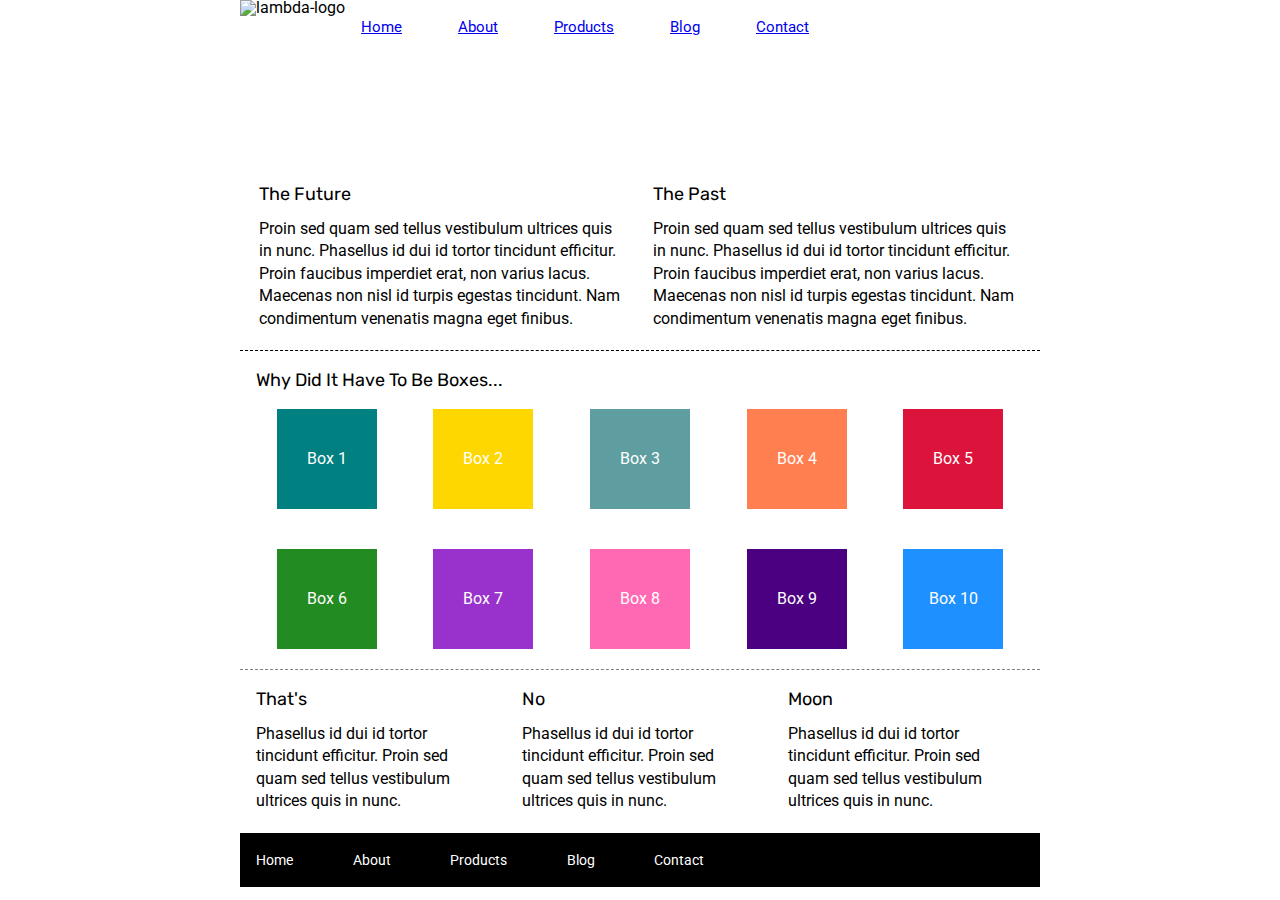
==== index.html @ a72ddcc2 "adding files" ====
<!doctype html>

<html lang="en">
<head>
  <meta charset="utf-8">

  <title>Sprint Challenge - Home</title>

  <link href="https://fonts.googleapis.com/css?family=Roboto|Rubik" rel="stylesheet">
  <link rel="stylesheet" href="css/index.css">

</head>

<body>
    <div class="container">
        <div>
            <div id="logo">
                <img src="./img/lambda-black.png" alt="lambda-logo">
            </div>
            <nav id="menu">
                      <a href="#">Home</a>
                      <a href="#">About</a>
                      <a href="#">Products</a>
                      <a href="#">Blog</a>
                      <a href="#">Contact</a>
            </nav>
        </div>
           
        
        <div id="mainimg"></div>
        <section class="top-content">
            <div class="text-container">
                <h2>The Future</h2>
                <p>Proin sed quam sed tellus vestibulum ultrices quis in nunc. Phasellus id dui id tortor tincidunt efficitur. Proin faucibus imperdiet erat, non varius lacus. Maecenas non nisl id turpis egestas tincidunt. Nam condimentum venenatis magna eget finibus.</p>
            </div>
            <div class="text-container">
                <h2>The Past</h2>
                <p>Proin sed quam sed tellus vestibulum ultrices quis in nunc. Phasellus id dui id tortor tincidunt efficitur. Proin faucibus imperdiet erat, non varius lacus. Maecenas non nisl id turpis egestas tincidunt. Nam condimentum venenatis magna eget finibus.</p>
            </div>
        </section>
        
        <section class="middle-content">
        
            <h2>Why Did It Have To Be Boxes...</h2>
            
            <div class="boxes">
                <div class="box b1">Box 1</div>
                <div class="box b2">Box 2</div>
                <div class="box b3">Box 3</div>
                <div class="box b4">Box 4</div>
                <div class="box b5">Box 5</div>
                <div class="box b6">Box 6</div>
                <div class="box b7">Box 7</div>
                <div class="box b8">Box 8</div>
                <div class="box b9">Box 9</div>
                <div class="box b10">Box 10</div>
            </div>
        
        </section>

        <section class="bottom-content">

            <div class="text-container">
                <h2>That's</h2>
                <p>Phasellus id dui id tortor tincidunt efficitur. Proin sed quam sed tellus vestibulum ultrices quis in nunc.</p>
            </div>
            <div class="text-container">
                <h2>No</h2>
                <p>Phasellus id dui id tortor tincidunt efficitur. Proin sed quam sed tellus vestibulum ultrices quis in nunc.</p>
            </div>
            <div class="text-container">
                <h2>Moon</h2>
                <p>Phasellus id dui id tortor tincidunt efficitur. Proin sed quam sed tellus vestibulum ultrices quis in nunc.</p>
            </div>

        </section>
        
        <footer>
            <nav>
                <a href="#">Home</a>
                <a href="#">About</a>
                <a href="#">Products</a>
                <a href="#">Blog</a>
                <a href="#">Contact</a>
            </nav>
        </footer>
    </div><!-- container -->        
</body>
</html>
---- css/index.css ----
/* http://meyerweb.com/eric/tools/css/reset/ 
   v2.0 | 20110126
   License: none (public domain)
*/

html, body, div, span, applet, object, iframe,
h1, h2, h3, h4, h5, h6, p, blockquote, pre,
a, abbr, acronym, address, big, cite, code,
del, dfn, em, img, ins, kbd, q, s, samp,
small, strike, strong, sub, sup, tt, var,
b, u, i, center,
dl, dt, dd, ol, ul, li,
fieldset, form, label, legend,
table, caption, tbody, tfoot, thead, tr, th, td,
article, aside, canvas, details, embed, 
figure, figcaption, footer, header, hgroup, 
menu, nav, output, ruby, section, summary,
time, mark, audio, video {
	margin: 0;
	padding: 0;
	border: 0;
	font-size: 100%;
	font: inherit;
	vertical-align: baseline;
}
/* HTML5 display-role reset for older browsers */
article, aside, details, figcaption, figure, 
footer, header, hgroup, menu, nav, section {
	display: block;
}
div#logo{
    display: flex;

}

body {
	line-height: 1;
}
ol, ul {
	list-style: none;
}
blockquote, q {
	quotes: none;
}
blockquote:before, blockquote:after,
q:before, q:after {
	content: '';
	content: none;
}
table {
	border-collapse: collapse;
	border-spacing: 0;
}

* {
    box-sizing: border-box;
   
    
}

html, body {
    height: 100%;
    font-family: 'Roboto', sans-serif;
}

h1, h2, h3, h4, h5 {
    font-size: 18px;
    margin-bottom: 15px;
    font-family: 'Rubik', sans-serif;
}

p {
    line-height: 1.4;
}

.container {
    width: 800px;
    margin: 0 auto;
}

.top-content {
    display: flex;
    flex-wrap: wrap;
    justify-content: space-evenly;
    margin-bottom: 20px;
    border-bottom: 1px dashed black;
}

.top-content .text-container {
    width: 48%;
    padding: 0 1%;
    padding-bottom: 20px;  
}

.middle-content {
    margin-bottom: 20px;
    border-bottom: 1px dashed grey;
   
}

.middle-content h2 {
    padding: 0 2%;
    margin-bottom: 0;
    
}

.middle-content .boxes {
    display: flex;
    flex-wrap: wrap;
    justify-content: space-evenly;
  
}

.middle-content .boxes .box {
    width: 12.5%;
    height: 100px;
    background:black;
    margin: 20px 2.5%;
    color: white;
    display: flex;
    align-items: center;
    justify-content: center;
    

}

div#logo{
    display: inline-flex;
    float: left;
}

nav#menu {
    width: 60%;
    display: flex;
    justify-content: space-between;
    align-items: right;
    padding: 20px 2%;
    font-size: 15px;

 
}
.box1{
    
    display: flex;
}
.buttom {
    border: 1px solid red;
}
.block {
  
  border-bottom: 1px solid black;

}
.navitem {
    text-decoration: none;
}
div#mainimg {
    background-image: url('../img/jumbo-about.png');;
    display: flex;
    flex-wrap: wrap;
    margin-top: 20px;
    margin-bottom: 20px;
    height: 90px;
}


.middle-content .boxes .b1 {
    background-color: teal;
}
.middle-content .boxes .b2 {
    background-color: gold;
}
.middle-content .boxes .b3 {
    background-color: cadetblue;
}
.middle-content .boxes .b4 {
    background-color: coral;
}
.middle-content .boxes .b5 {
    background-color: crimson;
}
.middle-content .boxes .b6 {
    background-color: forestgreen;
}
.middle-content .boxes .b7 {
    background-color: darkorchid;
}
.middle-content .boxes .b8 {
    background-color: hotpink;
}
.middle-content .boxes .b9 {
    background-color:indigo ;
}
.middle-content .boxes .b10 {
    background-color: dodgerblue;
}



.bottom-content {
    display: flex;
    margin: 0 2% 20px;
    justify-content: space-around;
}

.bottom-content .text-container {
    padding-right: 4%;
}

.bottom-content .text-container:last-child {
    padding-right: 0;
}

footer {
    width: 100%;
    background: black;
}

footer nav {
    width: 60%;
    display: flex;
    justify-content: space-between;
    align-items: center;
    padding: 20px 2%;
    font-size: 14px;
}

footer nav a {
    color: white;
    text-decoration: none;
}
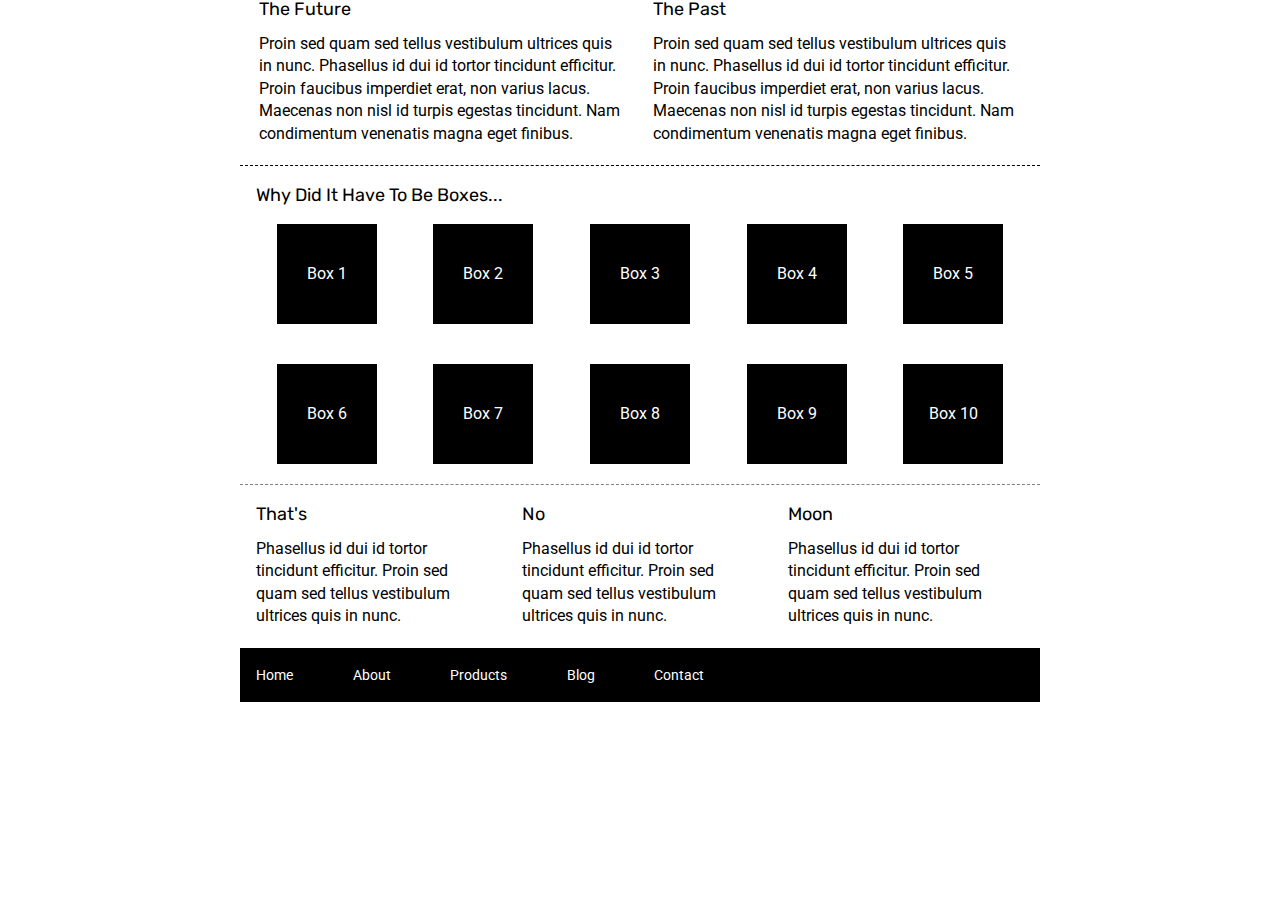
==== commit 63769634: "css" ====
--- a/index.html
+++ b/index.html
@@ -13,21 +13,7 @@
 
 <body>
     <div class="container">
-        <div>
-            <div id="logo">
-                <img src="./img/lambda-black.png" alt="lambda-logo">
-            </div>
-            <nav id="menu">
-                      <a href="#">Home</a>
-                      <a href="#">About</a>
-                      <a href="#">Products</a>
-                      <a href="#">Blog</a>
-                      <a href="#">Contact</a>
-            </nav>
-        </div>
-           
-        
-        <div id="mainimg"></div>
+   
         <section class="top-content">
             <div class="text-container">
                 <h2>The Future</h2>
@@ -44,16 +30,16 @@
             <h2>Why Did It Have To Be Boxes...</h2>
             
             <div class="boxes">
-                <div class="box b1">Box 1</div>
-                <div class="box b2">Box 2</div>
-                <div class="box b3">Box 3</div>
-                <div class="box b4">Box 4</div>
-                <div class="box b5">Box 5</div>
-                <div class="box b6">Box 6</div>
-                <div class="box b7">Box 7</div>
-                <div class="box b8">Box 8</div>
-                <div class="box b9">Box 9</div>
-                <div class="box b10">Box 10</div>
+                <div class="box">Box 1</div>
+                <div class="box">Box 2</div>
+                <div class="box">Box 3</div>
+                <div class="box">Box 4</div>
+                <div class="box">Box 5</div>
+                <div class="box">Box 6</div>
+                <div class="box">Box 7</div>
+                <div class="box">Box 8</div>
+                <div class="box">Box 9</div>
+                <div class="box">Box 10</div>
             </div>
         
         </section>
@@ -72,6 +58,7 @@
                 <h2>Moon</h2>
                 <p>Phasellus id dui id tortor tincidunt efficitur. Proin sed quam sed tellus vestibulum ultrices quis in nunc.</p>
             </div>
+            
 
         </section>
         
--- a/css/index.css
+++ b/css/index.css
@@ -226,6 +226,6 @@
 }
 
 footer nav a {
-    color: white;
+    color:white;
     text-decoration: none;
 }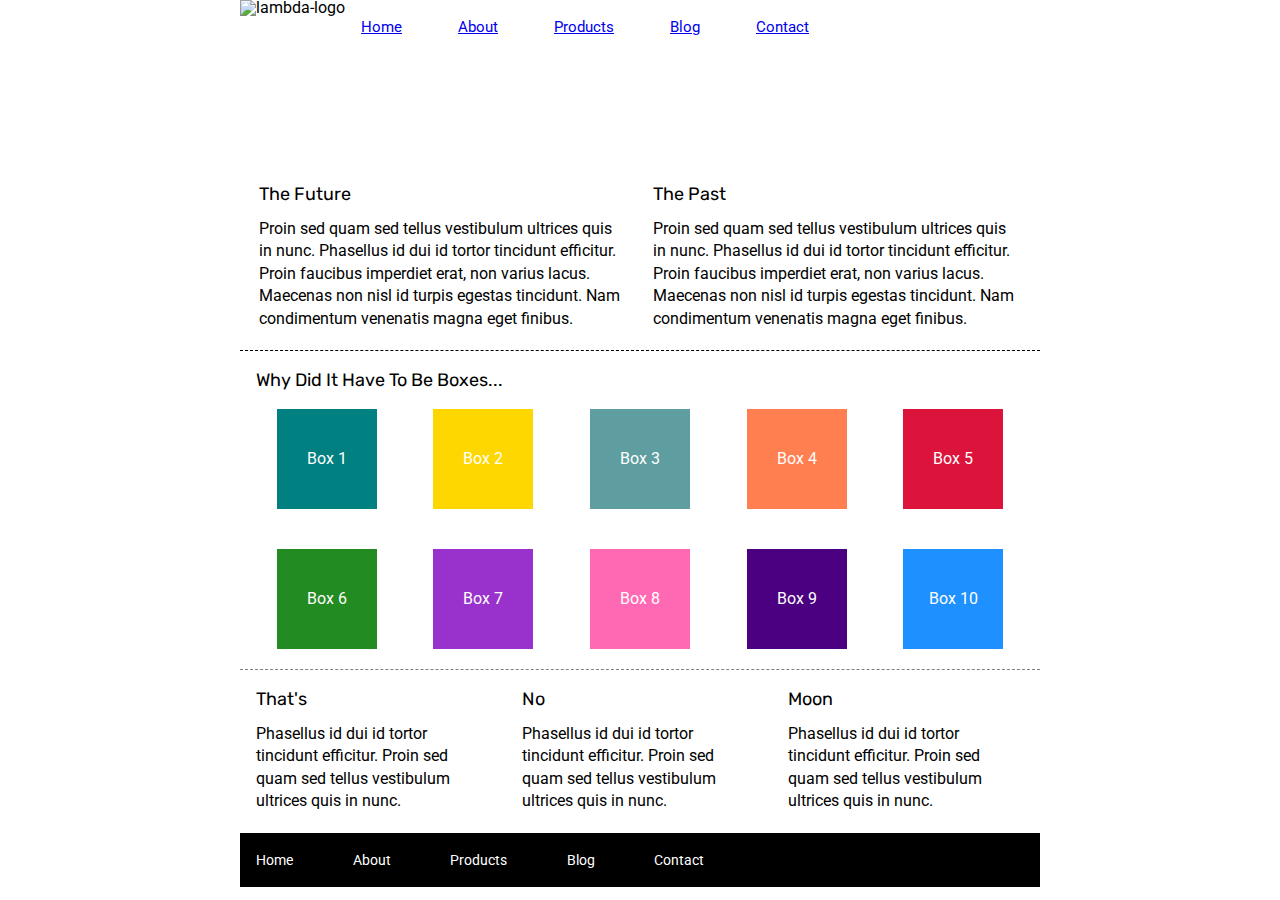
==== commit 929b636b: "Merge 637696343837a4090d35b7140136dd6029ac53f4 into 451719ebd3d1c7672d62d3630fa89ac92f376e66" ====
--- a/index.html
+++ b/index.html
@@ -13,7 +13,21 @@
 
 <body>
     <div class="container">
-   
+        <div>
+            <div id="logo">
+                <img src="./img/lambda-black.png" alt="lambda-logo">
+            </div>
+            <nav id="menu">
+                      <a href="#">Home</a>
+                      <a href="#">About</a>
+                      <a href="#">Products</a>
+                      <a href="#">Blog</a>
+                      <a href="#">Contact</a>
+            </nav>
+        </div>
+           
+        
+        <div id="mainimg"></div>
         <section class="top-content">
             <div class="text-container">
                 <h2>The Future</h2>
@@ -30,16 +44,16 @@
             <h2>Why Did It Have To Be Boxes...</h2>
             
             <div class="boxes">
-                <div class="box">Box 1</div>
-                <div class="box">Box 2</div>
-                <div class="box">Box 3</div>
-                <div class="box">Box 4</div>
-                <div class="box">Box 5</div>
-                <div class="box">Box 6</div>
-                <div class="box">Box 7</div>
-                <div class="box">Box 8</div>
-                <div class="box">Box 9</div>
-                <div class="box">Box 10</div>
+                <div class="box b1">Box 1</div>
+                <div class="box b2">Box 2</div>
+                <div class="box b3">Box 3</div>
+                <div class="box b4">Box 4</div>
+                <div class="box b5">Box 5</div>
+                <div class="box b6">Box 6</div>
+                <div class="box b7">Box 7</div>
+                <div class="box b8">Box 8</div>
+                <div class="box b9">Box 9</div>
+                <div class="box b10">Box 10</div>
             </div>
         
         </section>
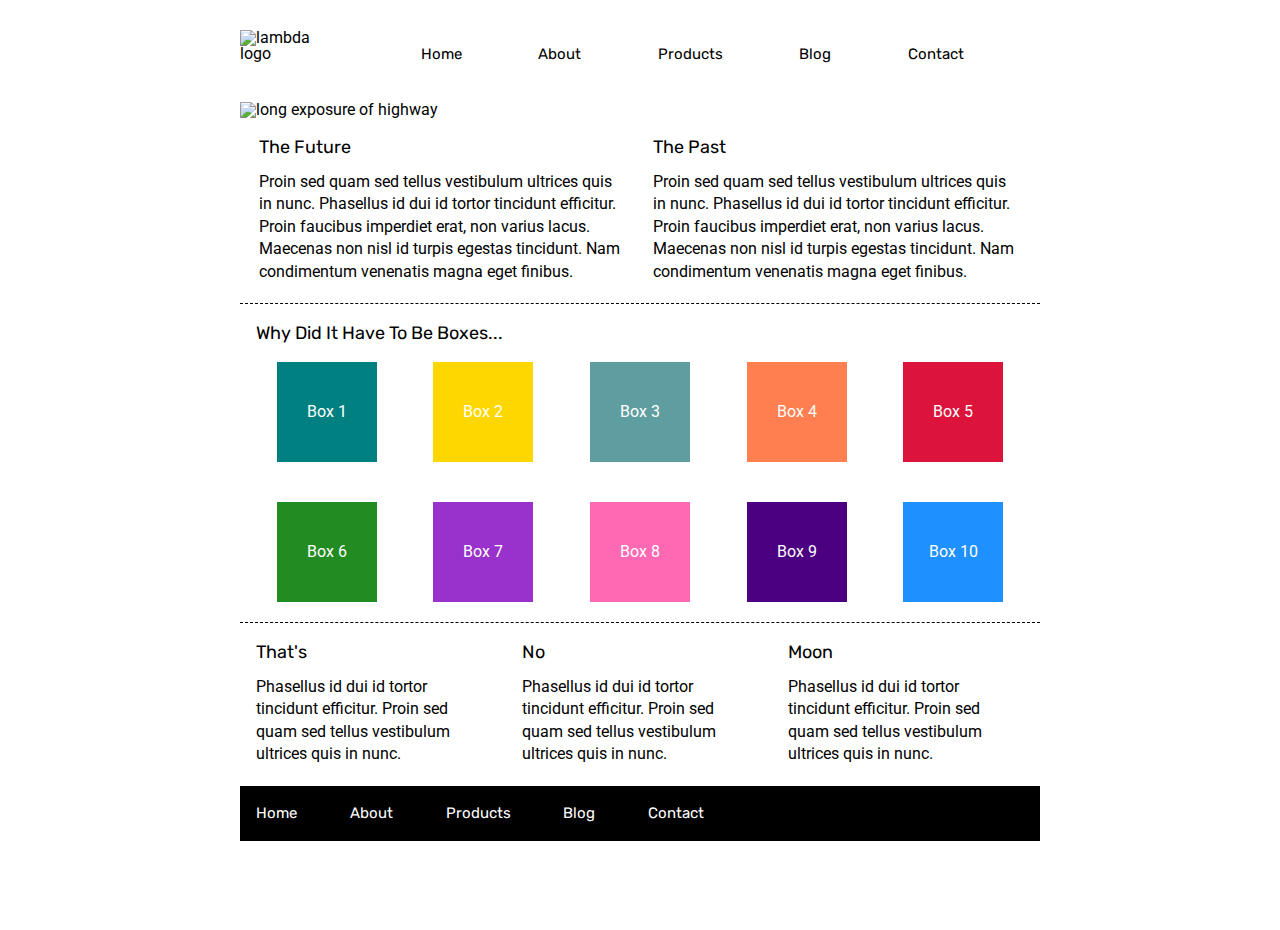
==== commit 79344264: "nargizakhalmukhamedova" ====
--- a/index.html
+++ b/index.html
@@ -1,90 +1,109 @@
-<!doctype html>
+<!DOCTYPE html>
 
 <html lang="en">
-<head>
-  <meta charset="utf-8">
+  <head>
+    <meta charset="utf-8" />
 
-  <title>Sprint Challenge - Home</title>
+    <title>Sprint Challenge - Home</title>
 
-  <link href="https://fonts.googleapis.com/css?family=Roboto|Rubik" rel="stylesheet">
-  <link rel="stylesheet" href="css/index.css">
+    <link
+      href="https://fonts.googleapis.com/css?family=Roboto|Rubik"
+      rel="stylesheet"
+    />
+    <link rel="stylesheet" href="css/index.css" />
+  </head>
 
-</head>
+  <body>
+    <div class="container">
+      <header>
+        <img src="img/lambda-black.png" alt="lambda logo" />
+        <nav>
+          <a href="#">Home</a>
+          <a href="about.html">About</a>
+          <a href="#">Products</a>
+          <a href="#">Blog</a>
+          <a href="#">Contact</a>
+        </nav>
+      </header>
 
-<body>
-    <div class="container">
-        <div>
-            <div id="logo">
-                <img src="./img/lambda-black.png" alt="lambda-logo">
-            </div>
-            <nav id="menu">
-                      <a href="#">Home</a>
-                      <a href="#">About</a>
-                      <a href="#">Products</a>
-                      <a href="#">Blog</a>
-                      <a href="#">Contact</a>
-            </nav>
+      <img
+        class="under-nav"
+        src="img/jumbo.jpg"
+        alt="long exposure of highway"
+      />
+
+      <section class="top-content">
+        <div class="text-container">
+          <h2>The Future</h2>
+          <p>
+            Proin sed quam sed tellus vestibulum ultrices quis in nunc.
+            Phasellus id dui id tortor tincidunt efficitur. Proin faucibus
+            imperdiet erat, non varius lacus. Maecenas non nisl id turpis
+            egestas tincidunt. Nam condimentum venenatis magna eget finibus.
+          </p>
         </div>
-           
-        
-        <div id="mainimg"></div>
-        <section class="top-content">
-            <div class="text-container">
-                <h2>The Future</h2>
-                <p>Proin sed quam sed tellus vestibulum ultrices quis in nunc. Phasellus id dui id tortor tincidunt efficitur. Proin faucibus imperdiet erat, non varius lacus. Maecenas non nisl id turpis egestas tincidunt. Nam condimentum venenatis magna eget finibus.</p>
-            </div>
-            <div class="text-container">
-                <h2>The Past</h2>
-                <p>Proin sed quam sed tellus vestibulum ultrices quis in nunc. Phasellus id dui id tortor tincidunt efficitur. Proin faucibus imperdiet erat, non varius lacus. Maecenas non nisl id turpis egestas tincidunt. Nam condimentum venenatis magna eget finibus.</p>
-            </div>
-        </section>
-        
-        <section class="middle-content">
-        
-            <h2>Why Did It Have To Be Boxes...</h2>
-            
-            <div class="boxes">
-                <div class="box b1">Box 1</div>
-                <div class="box b2">Box 2</div>
-                <div class="box b3">Box 3</div>
-                <div class="box b4">Box 4</div>
-                <div class="box b5">Box 5</div>
-                <div class="box b6">Box 6</div>
-                <div class="box b7">Box 7</div>
-                <div class="box b8">Box 8</div>
-                <div class="box b9">Box 9</div>
-                <div class="box b10">Box 10</div>
-            </div>
-        
-        </section>
+        <div class="text-container">
+          <h2>The Past</h2>
+          <p>
+            Proin sed quam sed tellus vestibulum ultrices quis in nunc.
+            Phasellus id dui id tortor tincidunt efficitur. Proin faucibus
+            imperdiet erat, non varius lacus. Maecenas non nisl id turpis
+            egestas tincidunt. Nam condimentum venenatis magna eget finibus.
+          </p>
+        </div>
+      </section>
 
-        <section class="bottom-content">
+      <section class="middle-content">
+        <h2>Why Did It Have To Be Boxes...</h2>
 
-            <div class="text-container">
-                <h2>That's</h2>
-                <p>Phasellus id dui id tortor tincidunt efficitur. Proin sed quam sed tellus vestibulum ultrices quis in nunc.</p>
-            </div>
-            <div class="text-container">
-                <h2>No</h2>
-                <p>Phasellus id dui id tortor tincidunt efficitur. Proin sed quam sed tellus vestibulum ultrices quis in nunc.</p>
-            </div>
-            <div class="text-container">
-                <h2>Moon</h2>
-                <p>Phasellus id dui id tortor tincidunt efficitur. Proin sed quam sed tellus vestibulum ultrices quis in nunc.</p>
-            </div>
-            
+        <div class="boxes">
+          <div id="box1" class="box">Box 1</div>
+          <div id="box2" class="box">Box 2</div>
+          <div id="box3" class="box">Box 3</div>
+          <div id="box4" class="box">Box 4</div>
+          <div id="box5" class="box">Box 5</div>
+          <div id="box6" class="box">Box 6</div>
+          <div id="box7" class="box">Box 7</div>
+          <div id="box8" class="box">Box 8</div>
+          <div id="box9" class="box">Box 9</div>
+          <div id="box10" class="box">Box 10</div>
+        </div>
+      </section>
 
-        </section>
-        
-        <footer>
-            <nav>
-                <a href="#">Home</a>
-                <a href="#">About</a>
-                <a href="#">Products</a>
-                <a href="#">Blog</a>
-                <a href="#">Contact</a>
-            </nav>
-        </footer>
-    </div><!-- container -->        
-</body>
-</html>+      <section class="bottom-content">
+        <div class="text-container">
+          <h2>That's</h2>
+          <p>
+            Phasellus id dui id tortor tincidunt efficitur. Proin sed quam sed
+            tellus vestibulum ultrices quis in nunc.
+          </p>
+        </div>
+        <div class="text-container">
+          <h2>No</h2>
+          <p>
+            Phasellus id dui id tortor tincidunt efficitur. Proin sed quam sed
+            tellus vestibulum ultrices quis in nunc.
+          </p>
+        </div>
+        <div class="text-container">
+          <h2>Moon</h2>
+          <p>
+            Phasellus id dui id tortor tincidunt efficitur. Proin sed quam sed
+            tellus vestibulum ultrices quis in nunc.
+          </p>
+        </div>
+      </section>
+
+      <footer>
+        <nav>
+          <a href="#">Home</a>
+          <a href="#">About</a>
+          <a href="#">Products</a>
+          <a href="#">Blog</a>
+          <a href="#">Contact</a>
+        </nav>
+      </footer>
+    </div>
+    <!-- container -->
+  </body>
+</html>
--- a/css/index.css
+++ b/css/index.css
@@ -3,229 +3,301 @@
    License: none (public domain)
 */
 
-html, body, div, span, applet, object, iframe,
-h1, h2, h3, h4, h5, h6, p, blockquote, pre,
-a, abbr, acronym, address, big, cite, code,
-del, dfn, em, img, ins, kbd, q, s, samp,
-small, strike, strong, sub, sup, tt, var,
-b, u, i, center,
-dl, dt, dd, ol, ul, li,
-fieldset, form, label, legend,
-table, caption, tbody, tfoot, thead, tr, th, td,
-article, aside, canvas, details, embed, 
-figure, figcaption, footer, header, hgroup, 
-menu, nav, output, ruby, section, summary,
-time, mark, audio, video {
-	margin: 0;
-	padding: 0;
-	border: 0;
-	font-size: 100%;
-	font: inherit;
-	vertical-align: baseline;
+html,
+body,
+div,
+span,
+applet,
+object,
+iframe,
+h1,
+h2,
+h3,
+h4,
+h5,
+h6,
+p,
+blockquote,
+pre,
+a,
+abbr,
+acronym,
+address,
+big,
+cite,
+code,
+del,
+dfn,
+em,
+img,
+ins,
+kbd,
+q,
+s,
+samp,
+small,
+strike,
+strong,
+sub,
+sup,
+tt,
+var,
+b,
+u,
+i,
+center,
+dl,
+dt,
+dd,
+ol,
+ul,
+li,
+fieldset,
+form,
+label,
+legend,
+table,
+caption,
+tbody,
+tfoot,
+thead,
+tr,
+th,
+td,
+article,
+aside,
+canvas,
+details,
+embed,
+figure,
+figcaption,
+footer,
+header,
+hgroup,
+menu,
+nav,
+output,
+ruby,
+section,
+summary,
+time,
+mark,
+audio,
+video {
+  margin: 0;
+  padding: 0;
+  border: 0;
+  font-size: 100%;
+  font: inherit;
+  vertical-align: baseline;
 }
 /* HTML5 display-role reset for older browsers */
-article, aside, details, figcaption, figure, 
-footer, header, hgroup, menu, nav, section {
-	display: block;
-}
-div#logo{
-    display: flex;
-
-}
-
+article,
+aside,
+details,
+figcaption,
+figure,
+footer,
+header,
+hgroup,
+menu,
+nav,
+section {
+  display: block;
+}
 body {
-	line-height: 1;
-}
-ol, ul {
-	list-style: none;
-}
-blockquote, q {
-	quotes: none;
-}
-blockquote:before, blockquote:after,
-q:before, q:after {
-	content: '';
-	content: none;
+  line-height: 1;
+}
+ol,
+ul {
+  list-style: none;
+}
+blockquote,
+q {
+  quotes: none;
+}
+blockquote:before,
+blockquote:after,
+q:before,
+q:after {
+  content: "";
+  content: none;
 }
 table {
-	border-collapse: collapse;
-	border-spacing: 0;
+  border-collapse: collapse;
+  border-spacing: 0;
 }
 
 * {
-    box-sizing: border-box;
-   
-    
-}
-
-html, body {
-    height: 100%;
-    font-family: 'Roboto', sans-serif;
-}
-
-h1, h2, h3, h4, h5 {
-    font-size: 18px;
-    margin-bottom: 15px;
-    font-family: 'Rubik', sans-serif;
+  box-sizing: border-box;
+}
+
+html,
+body {
+  height: 100%;
+  font-family: "Roboto", sans-serif;
+}
+
+h1,
+h2,
+h3,
+h4,
+h5 {
+  font-size: 18px;
+  margin-bottom: 15px;
+  font-family: "Rubik", sans-serif;
 }
 
 p {
-    line-height: 1.4;
+  line-height: 1.4;
 }
 
 .container {
-    width: 800px;
-    margin: 0 auto;
-}
-
+  width: 800px;
+  margin: 0 auto;
+}
+
+header {
+  display: flex;
+  justify-content: flex-start;
+  align-items: flex-end;
+  margin: 30px 0px;
+}
+
+a {
+  text-decoration: none;
+  font-family: "Rubik", sans-serif;
+  color: black;
+  font-size: 15px;
+}
+
+nav {
+  display: flex;
+  justify-content: space-evenly;
+  width: 700px;
+}
+
+.under-nav {
+  margin: 10px 0px 20px 0px;
+}
 .top-content {
-    display: flex;
-    flex-wrap: wrap;
-    justify-content: space-evenly;
-    margin-bottom: 20px;
-    border-bottom: 1px dashed black;
+  display: flex;
+  flex-wrap: wrap;
+  justify-content: space-evenly;
+  margin-bottom: 20px;
+  border-bottom: 1px dashed black;
 }
 
 .top-content .text-container {
-    width: 48%;
-    padding: 0 1%;
-    padding-bottom: 20px;  
+  width: 48%;
+  padding: 0 1%;
+  padding-bottom: 20px;
 }
 
 .middle-content {
-    margin-bottom: 20px;
-    border-bottom: 1px dashed grey;
-   
+  margin-bottom: 20px;
+  border-bottom: 1px dashed black;
 }
 
 .middle-content h2 {
-    padding: 0 2%;
-    margin-bottom: 0;
-    
+  padding: 0 2%;
+  margin-bottom: 0;
 }
 
 .middle-content .boxes {
-    display: flex;
-    flex-wrap: wrap;
-    justify-content: space-evenly;
-  
+  display: flex;
+  flex-wrap: wrap;
+  justify-content: space-evenly;
 }
 
 .middle-content .boxes .box {
-    width: 12.5%;
-    height: 100px;
-    background:black;
-    margin: 20px 2.5%;
-    color: white;
-    display: flex;
-    align-items: center;
-    justify-content: center;
-    
-
-}
-
-div#logo{
-    display: inline-flex;
-    float: left;
-}
-
-nav#menu {
-    width: 60%;
-    display: flex;
-    justify-content: space-between;
-    align-items: right;
-    padding: 20px 2%;
-    font-size: 15px;
-
- 
-}
-.box1{
-    
-    display: flex;
-}
-.buttom {
-    border: 1px solid red;
-}
-.block {
-  
-  border-bottom: 1px solid black;
-
-}
-.navitem {
-    text-decoration: none;
-}
-div#mainimg {
-    background-image: url('../img/jumbo-about.png');;
-    display: flex;
-    flex-wrap: wrap;
-    margin-top: 20px;
-    margin-bottom: 20px;
-    height: 90px;
-}
-
-
-.middle-content .boxes .b1 {
-    background-color: teal;
-}
-.middle-content .boxes .b2 {
-    background-color: gold;
-}
-.middle-content .boxes .b3 {
-    background-color: cadetblue;
-}
-.middle-content .boxes .b4 {
-    background-color: coral;
-}
-.middle-content .boxes .b5 {
-    background-color: crimson;
-}
-.middle-content .boxes .b6 {
-    background-color: forestgreen;
-}
-.middle-content .boxes .b7 {
-    background-color: darkorchid;
-}
-.middle-content .boxes .b8 {
-    background-color: hotpink;
-}
-.middle-content .boxes .b9 {
-    background-color:indigo ;
-}
-.middle-content .boxes .b10 {
-    background-color: dodgerblue;
-}
-
-
+  width: 12.5%;
+  height: 100px;
+  background: black;
+  margin: 20px 2.5%;
+  color: white;
+  display: flex;
+  align-items: center;
+  justify-content: center;
+}
+
+.middle-content .boxes .about-box {
+  width: 48%;
+  height: 400px;
+  border-bottom: 2px dotted black;
+  margin: 20px 0px;
+  display: flex;
+  flex-direction: column;
+  align-items: flex-start;
+  justify-content: space-around;
+}
+
+button {
+  border-radius: 15px;
+  padding: 10px 30px;
+  border-color: black;
+  background-color: white;
+}
 
 .bottom-content {
-    display: flex;
-    margin: 0 2% 20px;
-    justify-content: space-around;
+  display: flex;
+  margin: 0 2% 20px;
+  justify-content: space-around;
 }
 
 .bottom-content .text-container {
-    padding-right: 4%;
+  padding-right: 4%;
 }
 
 .bottom-content .text-container:last-child {
-    padding-right: 0;
+  padding-right: 0;
 }
 
 footer {
-    width: 100%;
-    background: black;
+  width: 100%;
+  background: black;
 }
 
 footer nav {
-    width: 60%;
-    display: flex;
-    justify-content: space-between;
-    align-items: center;
-    padding: 20px 2%;
-    font-size: 14px;
+  width: 60%;
+  display: flex;
+  justify-content: space-between;
+  align-items: center;
+  padding: 20px 2%;
+  font-size: 14px;
 }
 
 footer nav a {
-    color:white;
-    text-decoration: none;
-}+  color: white;
+  text-decoration: none;
+}
+#box1 {
+  background-color: teal;
+}
+#box2 {
+  background-color: gold;
+}
+#box3 {
+  background-color: cadetblue;
+}
+#box4 {
+  background-color: coral;
+}
+#box5 {
+  background-color: crimson;
+}
+#box6 {
+  background-color: forestgreen;
+}
+#box7 {
+  background-color: darkorchid;
+}
+#box8 {
+  background-color: hotpink;
+}
+#box9 {
+  background-color: indigo;
+}
+#box10 {
+  background-color: dodgerblue;
+}
